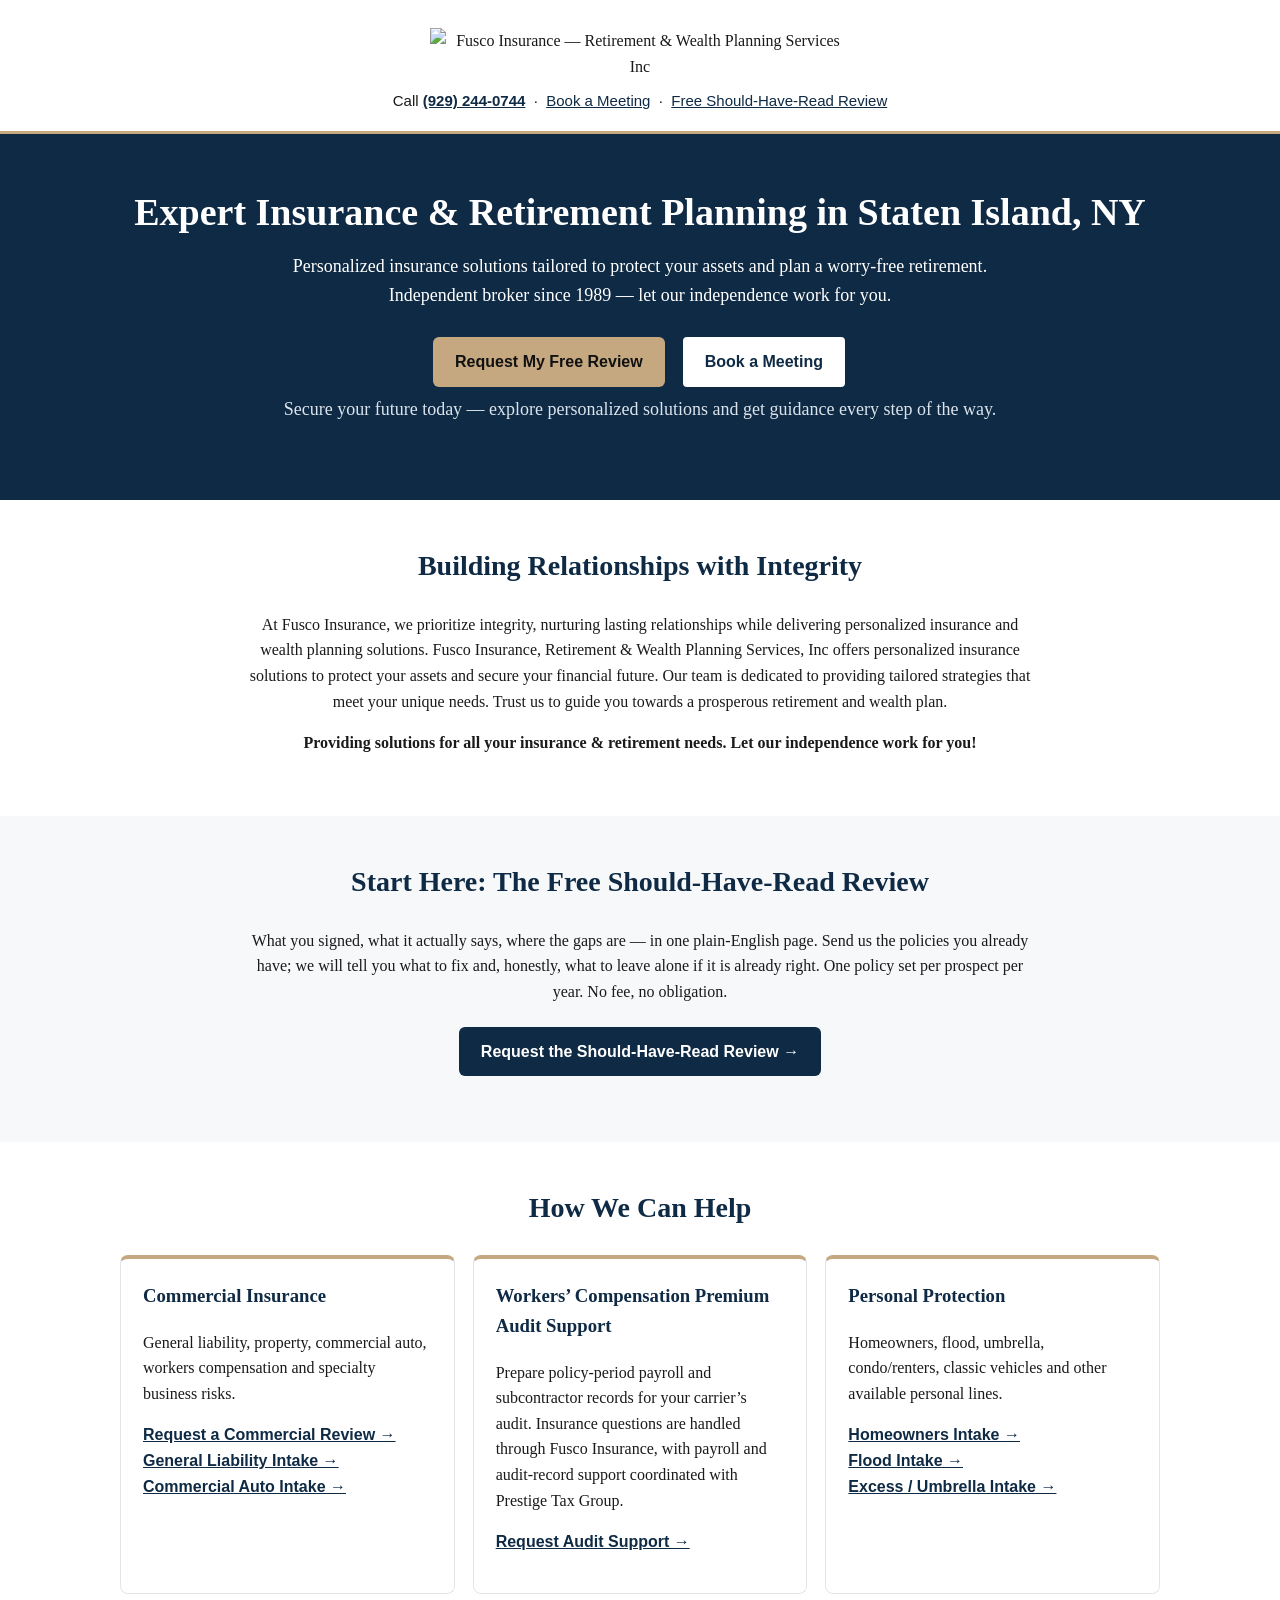
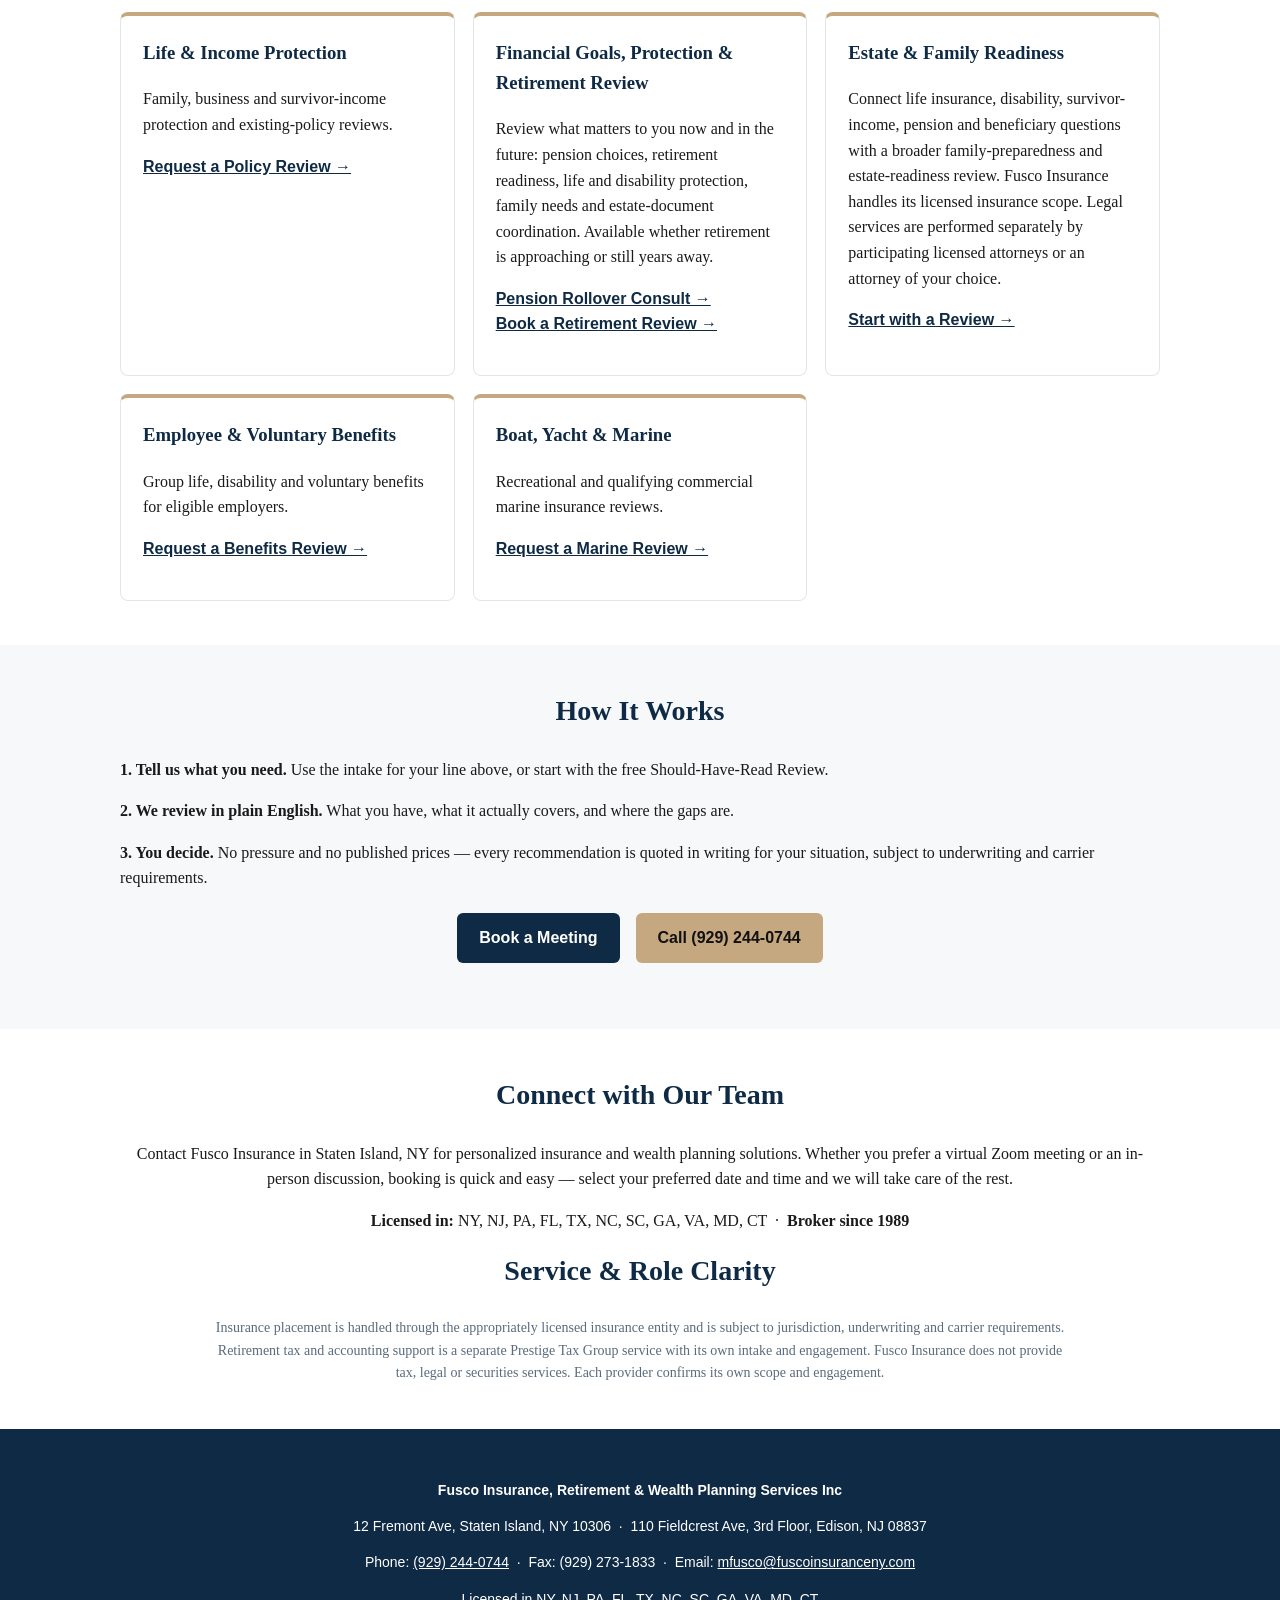
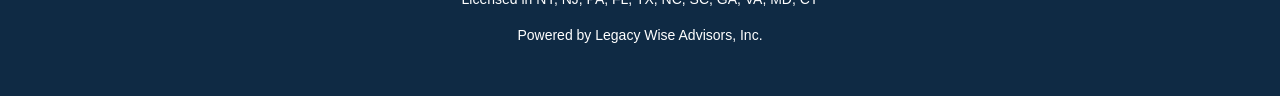
==== index.html @ 8e80df51 "Fusco Insurance homepage — Phase 1 staging build" ====
<!DOCTYPE html>
<html lang="en">
<head>
<meta charset="UTF-8">
<meta name="viewport" content="width=device-width, initial-scale=1.0">
<title>Fusco Insurance | Insurance &amp; Retirement Planning in Staten Island, NY — Since 1989</title>
<meta name="description" content="Fusco Insurance, Retirement &amp; Wealth Planning Services Inc — independent insurance broker since 1989 in Staten Island, NY. Commercial insurance, homeowners, flood, umbrella, commercial auto, life &amp; retirement reviews. Licensed in NY, NJ, PA, FL, TX, NC, SC, GA, VA, MD, CT. Call (929) 244-0744.">
<link rel="canonical" href="https://fuscoinsuranceny.com/">
<meta property="og:type" content="website">
<meta property="og:title" content="Fusco Insurance | Insurance &amp; Retirement Planning — Staten Island, NY">
<meta property="og:description" content="Independent broker since 1989. Commercial, personal, life and retirement protection — reviewed in plain English. Let our independence work for you.">
<meta property="og:url" content="https://fuscoinsuranceny.com/">
<meta property="og:image" content="https://fuscoinsuranceny.com/assets/fusco-insurance-logo.jpg">
<meta name="twitter:card" content="summary_large_image">
<link rel="icon" href="assets/fusco-insurance-logo.jpg">
<link rel="stylesheet" href="styles.css">
<script type="application/ld+json">
{"@context":"https://schema.org","@type":"InsuranceAgency","name":"Fusco Insurance, Retirement & Wealth Planning Services Inc","url":"https://fuscoinsuranceny.com/","logo":"https://fuscoinsuranceny.com/assets/fusco-insurance-logo.jpg","telephone":"+1-929-244-0744","faxNumber":"+1-929-273-1833","email":"mfusco@fuscoinsuranceny.com","foundingDate":"1989","address":[{"@type":"PostalAddress","streetAddress":"12 Fremont Ave","addressLocality":"Staten Island","addressRegion":"NY","postalCode":"10306","addressCountry":"US"},{"@type":"PostalAddress","streetAddress":"110 Fieldcrest Ave, 3rd Floor","addressLocality":"Edison","addressRegion":"NJ","postalCode":"08837","addressCountry":"US"}],"areaServed":["NY","NJ","PA","FL","TX","NC","SC","GA","VA","MD","CT"]}
</script>
</head>
<body>
<header class="site">
  <img src="assets/fusco-insurance-logo.jpg" alt="Fusco Insurance — Retirement &amp; Wealth Planning Services Inc">
  <div class="header-contact">Call <a href="tel:+19292440744"><strong>(929) 244-0744</strong></a> &nbsp;·&nbsp; <a href="https://scheduler.zoom.us/legacywiseadvisors">Book a Meeting</a> &nbsp;·&nbsp; <a href="https://tally.so/r/Z9oqyv">Free Should-Have-Read Review</a></div>
</header>

<div class="hero">
  <h1>Expert Insurance &amp; Retirement Planning in Staten Island, NY</h1>
  <p>Personalized insurance solutions tailored to protect your assets and plan a worry-free retirement. Independent broker since 1989 — let our independence work for you.</p>
  <a class="btn gold" href="https://tally.so/r/Z9oqyv">Request My Free Review</a>
  <a class="btn light" href="https://scheduler.zoom.us/legacywiseadvisors">Book a Meeting</a>
  <p class="small" style="color:#dbe4ec">Secure your future today — explore personalized solutions and get guidance every step of the way.</p>
</div>

<section>
  <div class="wrap">
    <h2>Building Relationships with Integrity</h2>
    <p class="center" style="max-width:800px;margin:0 auto">At Fusco Insurance, we prioritize integrity, nurturing lasting relationships while delivering personalized insurance and wealth planning solutions. Fusco Insurance, Retirement &amp; Wealth Planning Services, Inc offers personalized insurance solutions to protect your assets and secure your financial future. Our team is dedicated to providing tailored strategies that meet your unique needs. Trust us to guide you towards a prosperous retirement and wealth plan.</p>
    <p class="center"><strong>Providing solutions for all your insurance &amp; retirement needs. Let our independence work for you!</strong></p>
  </div>
</section>

<section class="alt">
  <div class="wrap">
    <h2>Start Here: The Free Should-Have-Read Review</h2>
    <p class="center" style="max-width:800px;margin:0 auto">What you signed, what it actually says, where the gaps are — in one plain-English page. Send us the policies you already have; we will tell you what to fix and, honestly, what to leave alone if it is already right. One policy set per prospect per year. No fee, no obligation.</p>
    <p class="center"><a class="btn" href="https://tally.so/r/Z9oqyv">Request the Should-Have-Read Review →</a></p>
  </div>
</section>

<section>
  <div class="wrap">
    <h2>How We Can Help</h2>
    <div class="grid">
      <div class="card"><h3>Commercial Insurance</h3><p>General liability, property, commercial auto, workers compensation and specialty business risks.</p><p><a href="https://tally.so/r/ArK6dB">Request a Commercial Review →</a><br><a href="https://tally.so/r/J1dyGK">General Liability Intake →</a><br><a href="https://tally.so/r/pedgNq">Commercial Auto Intake →</a></p></div>
      <div class="card"><h3>Workers’ Compensation Premium Audit Support</h3><p>Prepare policy-period payroll and subcontractor records for your carrier’s audit. Insurance questions are handled through Fusco Insurance, with payroll and audit-record support coordinated with Prestige Tax Group.</p><p><a href="https://tally.so/r/ArK6dB">Request Audit Support →</a></p></div>
      <div class="card"><h3>Personal Protection</h3><p>Homeowners, flood, umbrella, condo/renters, classic vehicles and other available personal lines.</p><p><a href="https://tally.so/r/1Wkjyp">Homeowners Intake →</a><br><a href="https://tally.so/r/DqKLER">Flood Intake →</a><br><a href="https://tally.so/r/7XbQOP">Excess / Umbrella Intake →</a></p></div>
      <div class="card"><h3>Life &amp; Income Protection</h3><p>Family, business and survivor-income protection and existing-policy reviews.</p><p><a href="https://tally.so/r/Z9oqyv">Request a Policy Review →</a></p></div>
      <div class="card"><h3>Financial Goals, Protection &amp; Retirement Review</h3><p>Review what matters to you now and in the future: pension choices, retirement readiness, life and disability protection, family needs and estate-document coordination. Available whether retirement is approaching or still years away.</p><p><a href="https://tally.so/r/QoMGNp">Pension Rollover Consult →</a><br><a href="https://scheduler.zoom.us/legacywiseadvisors">Book a Retirement Review →</a></p></div>
      <div class="card"><h3>Estate &amp; Family Readiness</h3><p>Connect life insurance, disability, survivor-income, pension and beneficiary questions with a broader family-preparedness and estate-readiness review. Fusco Insurance handles its licensed insurance scope. Legal services are performed separately by participating licensed attorneys or an attorney of your choice.</p><p><a href="https://tally.so/r/Z9oqyv">Start with a Review →</a></p></div>
      <div class="card"><h3>Employee &amp; Voluntary Benefits</h3><p>Group life, disability and voluntary benefits for eligible employers.</p><p><a href="https://tally.so/r/ArK6dB">Request a Benefits Review →</a></p></div>
      <div class="card"><h3>Boat, Yacht &amp; Marine</h3><p>Recreational and qualifying commercial marine insurance reviews.</p><p><a href="https://tally.so/r/Z9oqyv">Request a Marine Review →</a></p></div>
    </div>
  </div>
</section>

<section class="alt">
  <div class="wrap">
    <h2>How It Works</h2>
    <p><strong>1. Tell us what you need.</strong> Use the intake for your line above, or start with the free Should-Have-Read Review.</p>
    <p><strong>2. We review in plain English.</strong> What you have, what it actually covers, and where the gaps are.</p>
    <p><strong>3. You decide.</strong> No pressure and no published prices — every recommendation is quoted in writing for your situation, subject to underwriting and carrier requirements.</p>
    <p class="center"><a class="btn" href="https://scheduler.zoom.us/legacywiseadvisors">Book a Meeting</a> <a class="btn gold" href="tel:+19292440744">Call (929) 244-0744</a></p>
  </div>
</section>

<section>
  <div class="wrap">
    <h2>Connect with Our Team</h2>
    <p class="center">Contact Fusco Insurance in Staten Island, NY for personalized insurance and wealth planning solutions. Whether you prefer a virtual Zoom meeting or an in-person discussion, booking is quick and easy — select your preferred date and time and we will take care of the rest.</p>
    <p class="center"><strong>Licensed in:</strong> NY, NJ, PA, FL, TX, NC, SC, GA, VA, MD, CT &nbsp;·&nbsp; <strong>Broker since 1989</strong></p>
    <h2>Service &amp; Role Clarity</h2>
    <p class="small center" style="max-width:850px;margin:0 auto">Insurance placement is handled through the appropriately licensed insurance entity and is subject to jurisdiction, underwriting and carrier requirements. Retirement tax and accounting support is a separate Prestige Tax Group service with its own intake and engagement. Fusco Insurance does not provide tax, legal or securities services. Each provider confirms its own scope and engagement.</p>
  </div>
</section>

<footer>
  <p><strong>Fusco Insurance, Retirement &amp; Wealth Planning Services Inc</strong></p>
  <p>12 Fremont Ave, Staten Island, NY 10306 &nbsp;·&nbsp; 110 Fieldcrest Ave, 3rd Floor, Edison, NJ 08837</p>
  <p>Phone: <a href="tel:+19292440744">(929) 244-0744</a> &nbsp;·&nbsp; Fax: (929) 273-1833 &nbsp;·&nbsp; Email: <a href="mailto:mfusco@fuscoinsuranceny.com">mfusco@fuscoinsuranceny.com</a></p>
  <p>Licensed in NY, NJ, PA, FL, TX, NC, SC, GA, VA, MD, CT</p>
  <p>Powered by Legacy Wise Advisors, Inc.</p>
</footer>
</body>
</html>
---- styles.css ----
:root{--navy:#0f2a44;--gold:#c5a880;--ink:#1a1a1a;--muted:#5a6b7d;--bg:#f7f8f9;--card:#fff}
*{box-sizing:border-box}body{margin:0;font-family:Georgia,'Times New Roman',serif;color:var(--ink);line-height:1.6;background:#fff}
a{color:var(--navy)} .wrap{max-width:1080px;margin:0 auto;padding:0 20px}
header.site{text-align:center;padding:28px 20px 18px;border-bottom:3px solid var(--gold)}
header.site img{max-width:420px;width:90%;height:auto}
.header-contact{margin-top:10px;font-family:Arial,sans-serif;font-size:15px}
.btn{display:inline-block;background:var(--navy);color:#fff!important;padding:12px 22px;border-radius:6px;text-decoration:none;font-family:Arial,sans-serif;font-weight:bold;margin:6px}
.btn.gold{background:var(--gold);color:#111!important}
.btn.light{background:#fff;color:var(--navy)!important;border:2px solid var(--navy)}
.hero{background:var(--navy);color:#fff;text-align:center;padding:56px 20px}
.hero h1{font-size:38px;line-height:1.2;margin:0 0 16px}
.hero p{max-width:760px;margin:0 auto 20px;font-size:18px}
section{padding:44px 0} section.alt{background:var(--bg)}
h2{color:var(--navy);font-size:28px;text-align:center;margin-top:0}
.grid{display:grid;grid-template-columns:repeat(auto-fit,minmax(300px,1fr));gap:18px;margin-top:24px}
.card{background:var(--card);border:1px solid #e2e6ea;border-top:4px solid var(--gold);border-radius:8px;padding:22px}
.card h3{color:var(--navy);margin-top:0}
.card a{font-family:Arial,sans-serif;font-weight:bold}
.center{text-align:center}.small{font-size:14px;color:var(--muted)}
footer{background:var(--navy);color:#fff;padding:36px 20px;text-align:center;font-family:Arial,sans-serif;font-size:14px}
footer a{color:#fff}
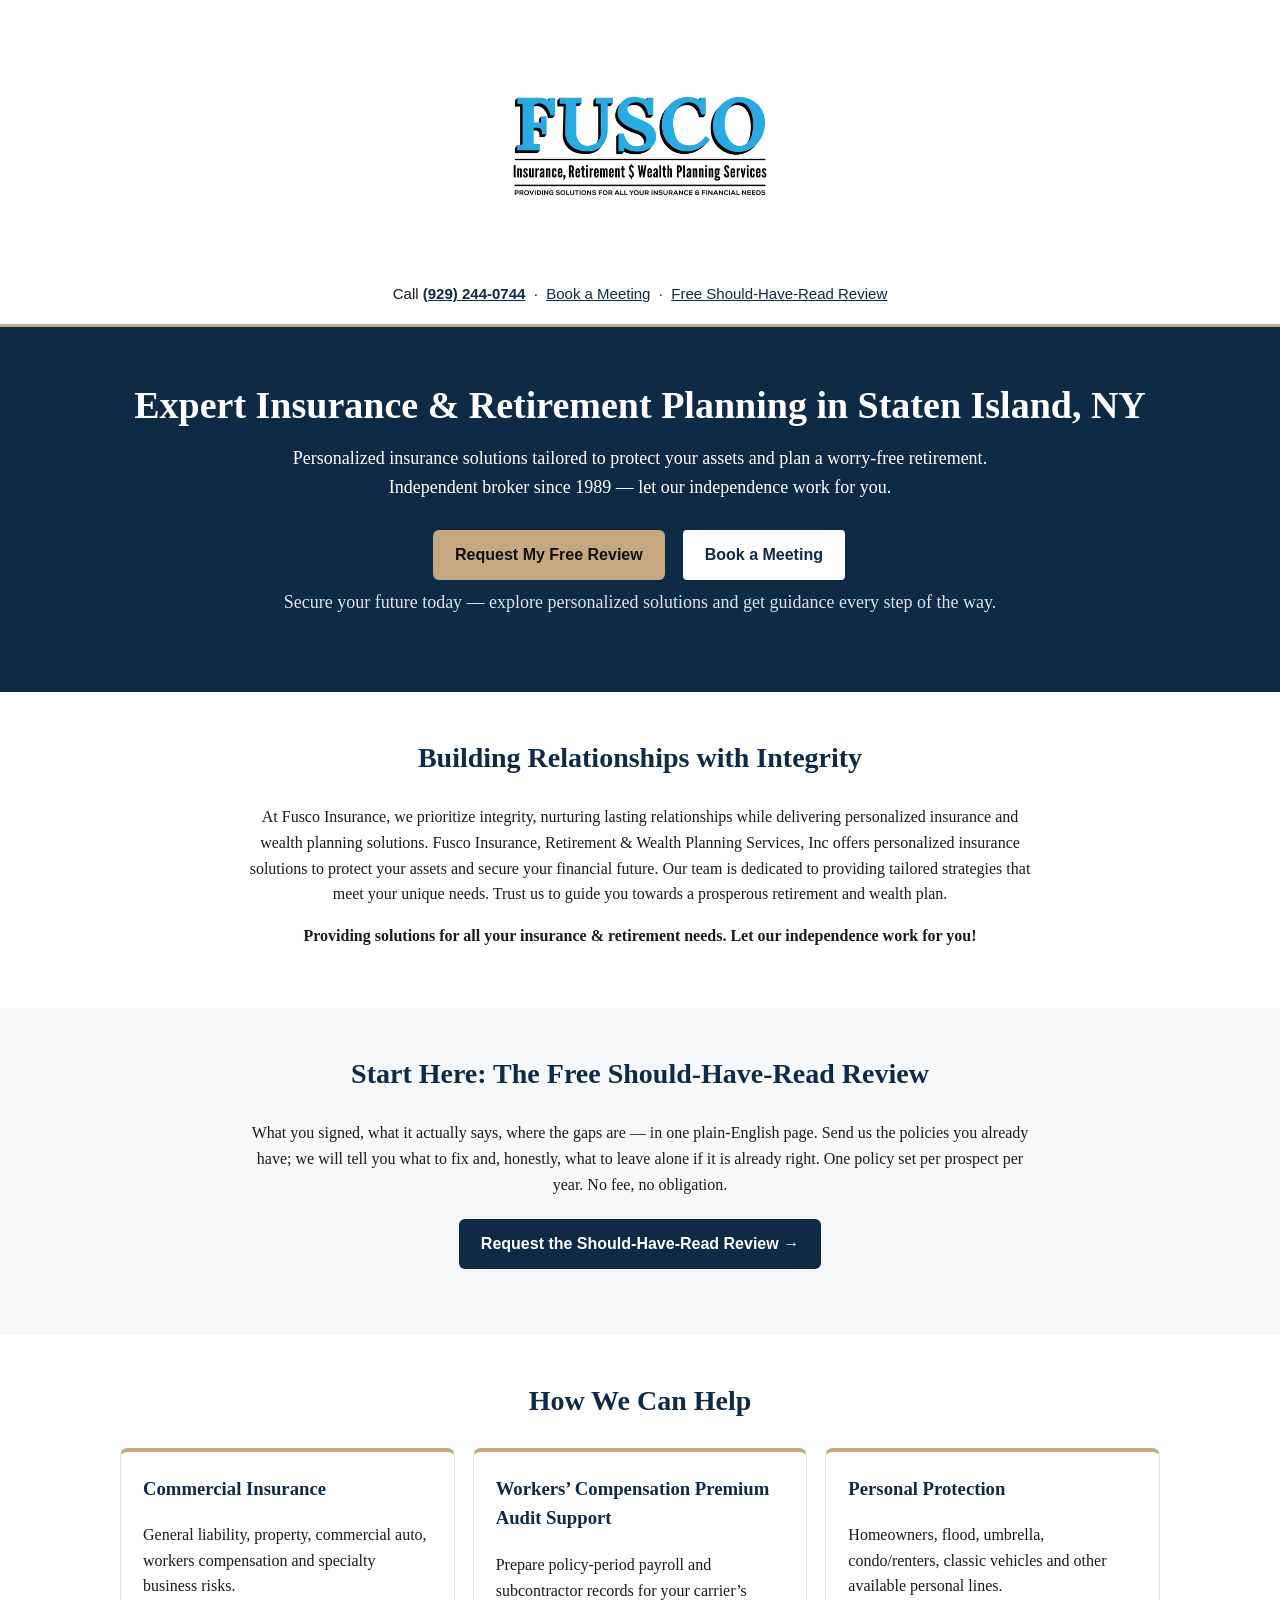
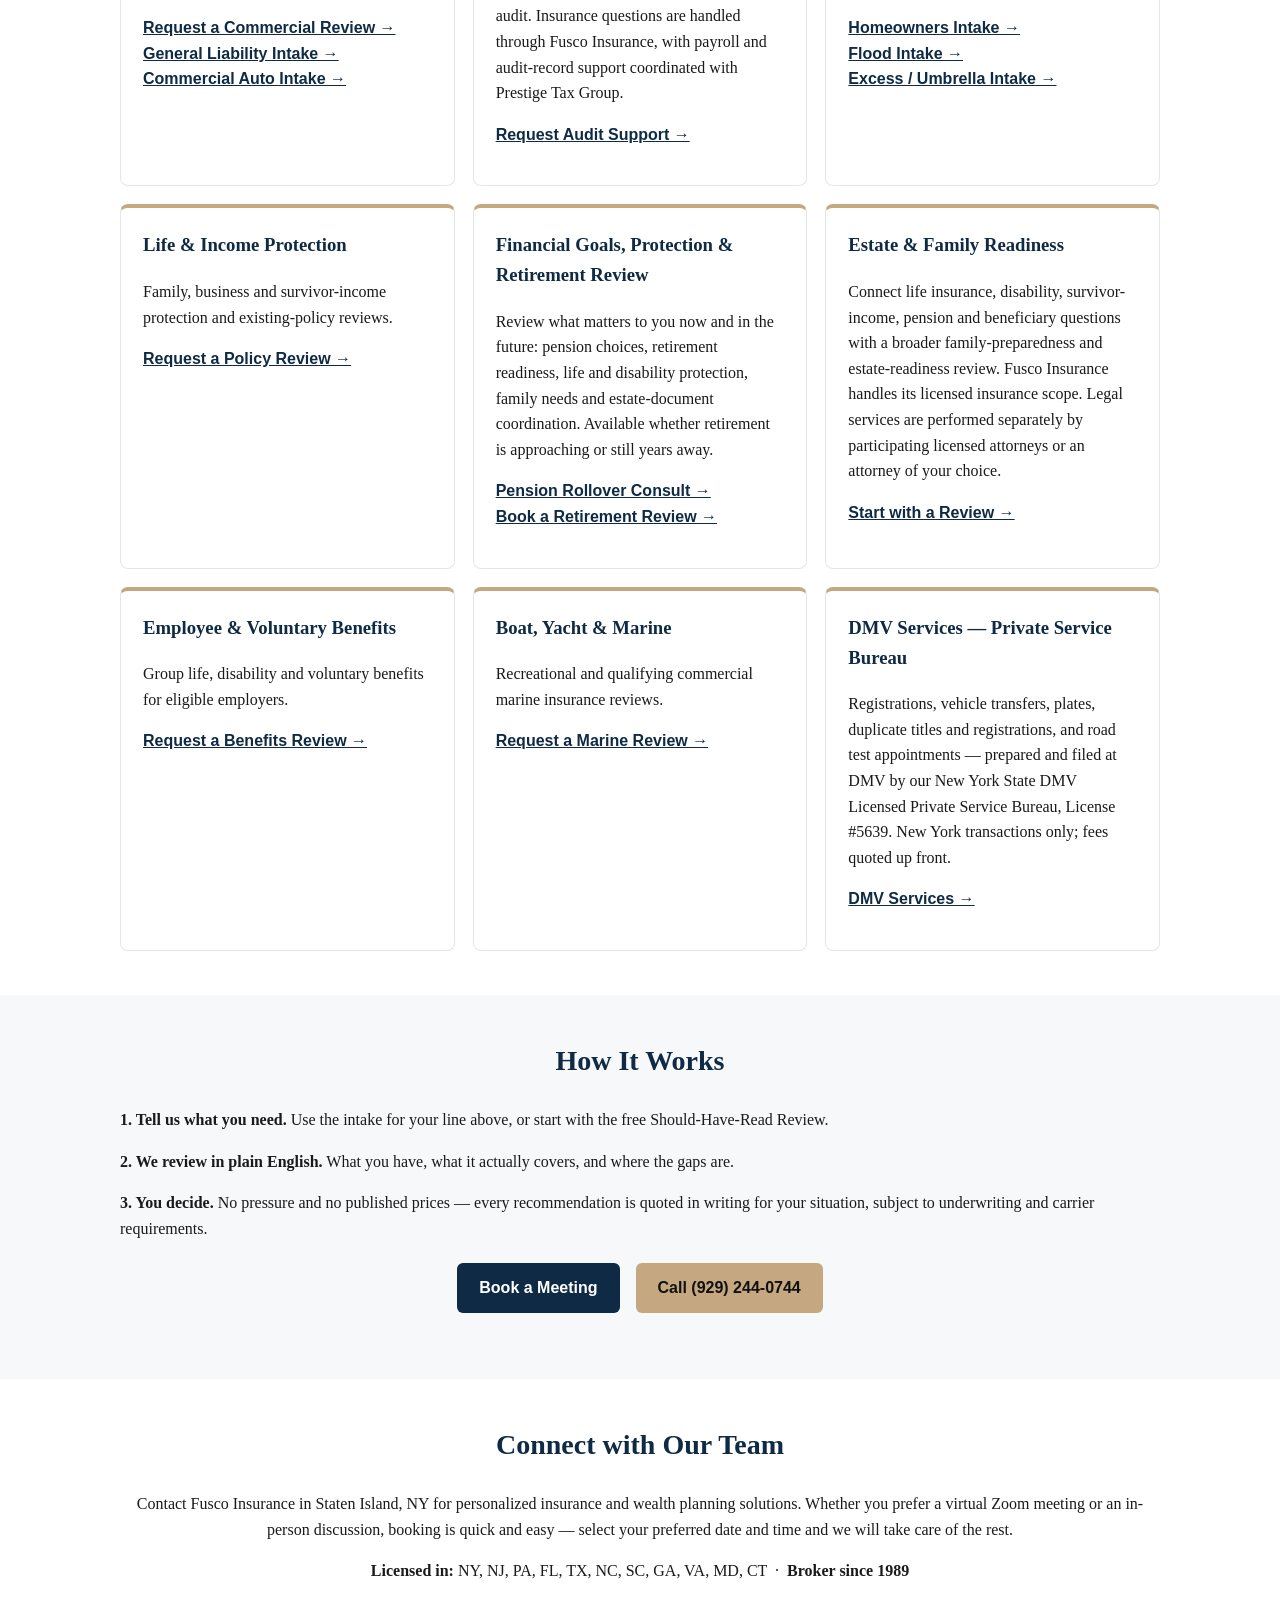
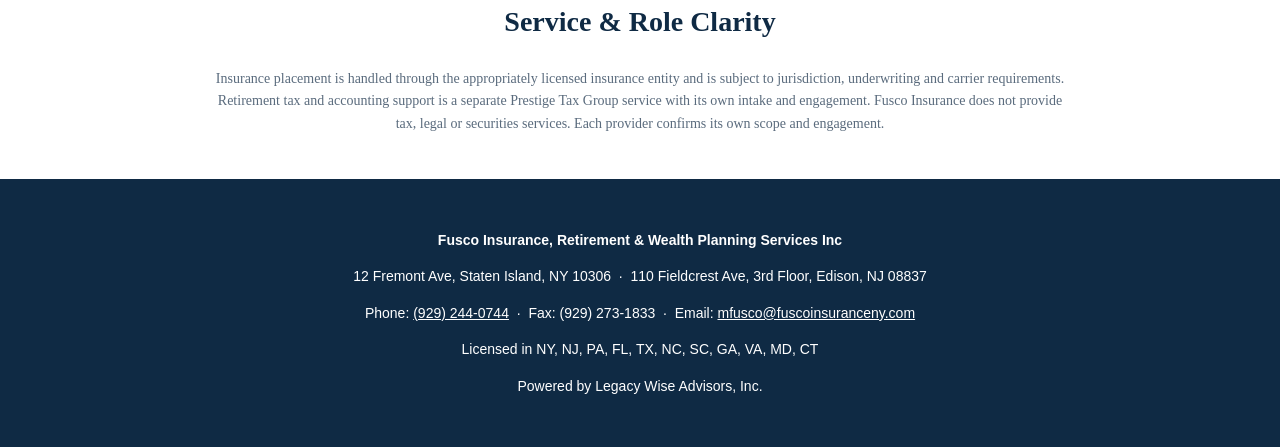
==== commit a35d9ac3: "Add DMV Services (Private Service Bureau) page, homepage card, sitemap" ====
--- a/index.html
+++ b/index.html
@@ -60,6 +60,7 @@
       <div class="card"><h3>Estate &amp; Family Readiness</h3><p>Connect life insurance, disability, survivor-income, pension and beneficiary questions with a broader family-preparedness and estate-readiness review. Fusco Insurance handles its licensed insurance scope. Legal services are performed separately by participating licensed attorneys or an attorney of your choice.</p><p><a href="https://tally.so/r/Z9oqyv">Start with a Review →</a></p></div>
       <div class="card"><h3>Employee &amp; Voluntary Benefits</h3><p>Group life, disability and voluntary benefits for eligible employers.</p><p><a href="https://tally.so/r/ArK6dB">Request a Benefits Review →</a></p></div>
       <div class="card"><h3>Boat, Yacht &amp; Marine</h3><p>Recreational and qualifying commercial marine insurance reviews.</p><p><a href="https://tally.so/r/Z9oqyv">Request a Marine Review →</a></p></div>
+      <div class="card"><h3>DMV Services — Private Service Bureau</h3><p>Registrations, vehicle transfers, plates, duplicate titles and registrations, and road test appointments — prepared and filed at DMV by our New York State DMV Licensed Private Service Bureau, License #5639. New York transactions only; fees quoted up front.</p><p><a href="dmv-services.html">DMV Services →</a></p></div>
     </div>
   </div>
 </section>
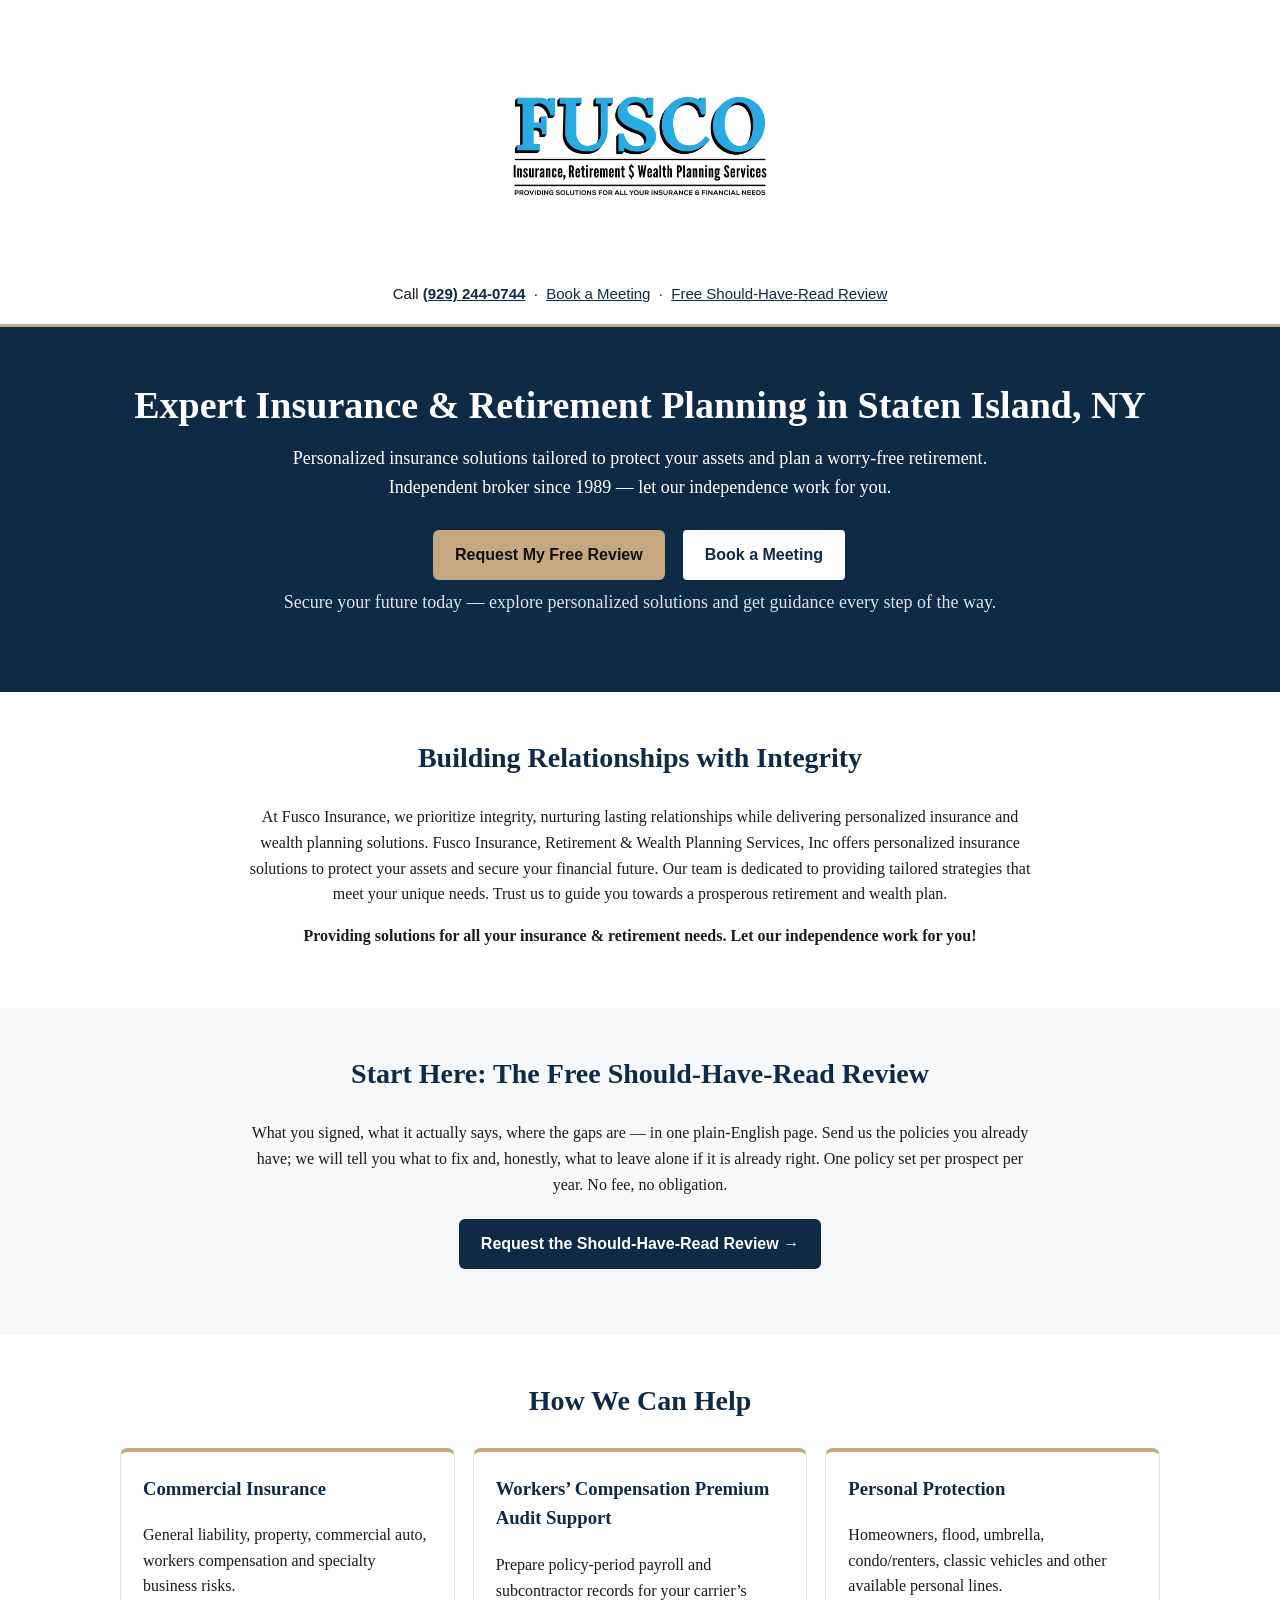
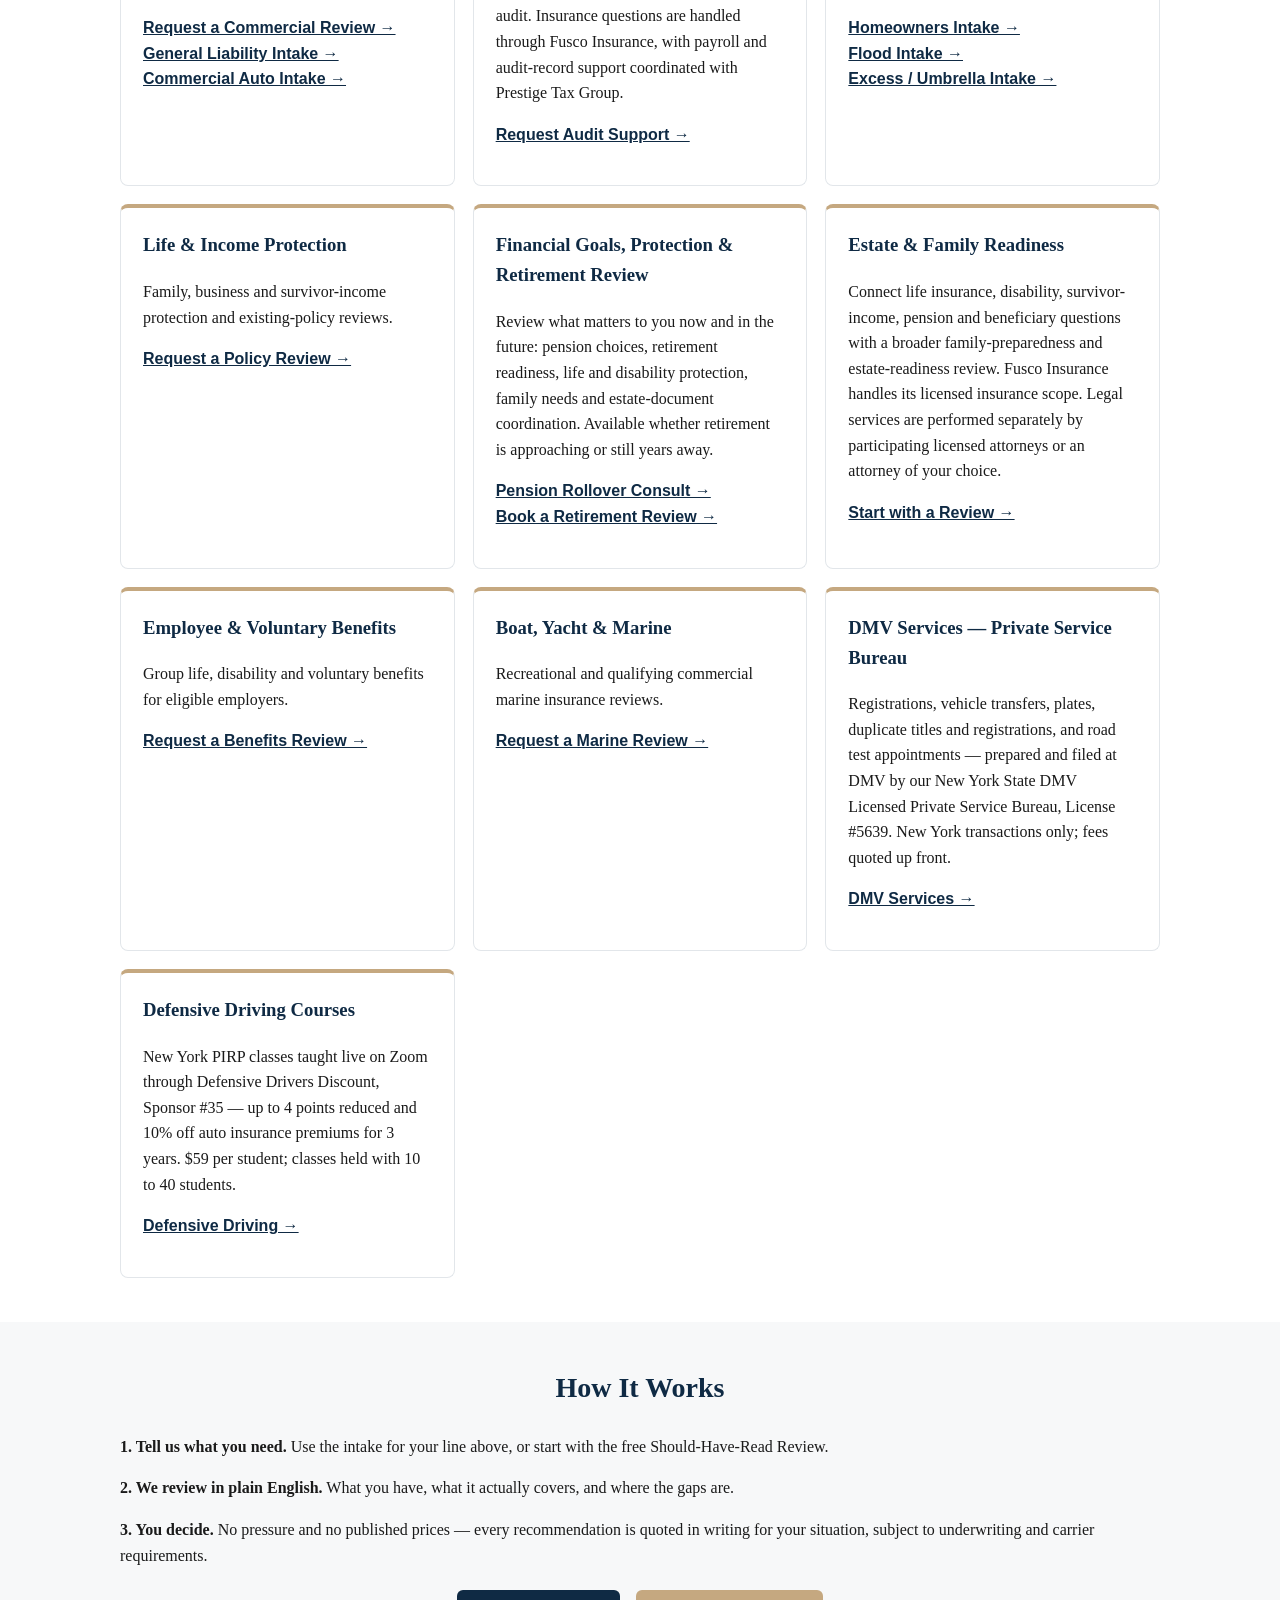
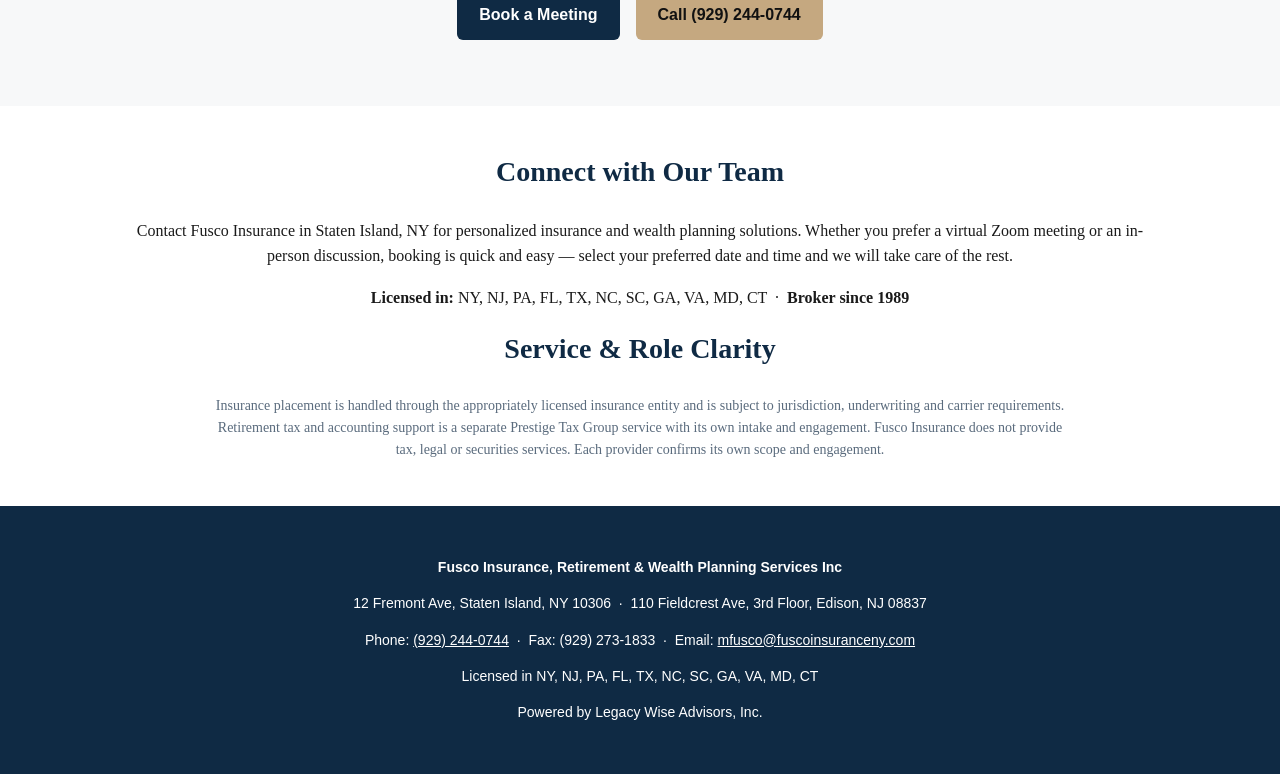
==== commit abce8b1f: "Add Defensive Driving Courses card to homepage after DMV Services card" ====
--- a/index.html
+++ b/index.html
@@ -60,7 +60,7 @@
       <div class="card"><h3>Estate &amp; Family Readiness</h3><p>Connect life insurance, disability, survivor-income, pension and beneficiary questions with a broader family-preparedness and estate-readiness review. Fusco Insurance handles its licensed insurance scope. Legal services are performed separately by participating licensed attorneys or an attorney of your choice.</p><p><a href="https://tally.so/r/Z9oqyv">Start with a Review →</a></p></div>
       <div class="card"><h3>Employee &amp; Voluntary Benefits</h3><p>Group life, disability and voluntary benefits for eligible employers.</p><p><a href="https://tally.so/r/ArK6dB">Request a Benefits Review →</a></p></div>
       <div class="card"><h3>Boat, Yacht &amp; Marine</h3><p>Recreational and qualifying commercial marine insurance reviews.</p><p><a href="https://tally.so/r/Z9oqyv">Request a Marine Review →</a></p></div>
-      <div class="card"><h3>DMV Services — Private Service Bureau</h3><p>Registrations, vehicle transfers, plates, duplicate titles and registrations, and road test appointments — prepared and filed at DMV by our New York State DMV Licensed Private Service Bureau, License #5639. New York transactions only; fees quoted up front.</p><p><a href="dmv-services.html">DMV Services →</a></p></div>
+      <div class="card"><h3>DMV Services — Private Service Bureau</h3><p>Registrations, vehicle transfers, plates, duplicate titles and registrations, and road test appointments — prepared and filed at DMV by our New York State DMV Licensed Private Service Bureau, License #5639. New York transactions only; fees quoted up front.</p><p><a href="dmv-services.html">DMV Services →</a></p></div><div class="card"><h3>Defensive Driving Courses</h3><p>New York PIRP classes taught live on Zoom through Defensive Drivers Discount, Sponsor #35 — up to 4 points reduced and 10% off auto insurance premiums for 3 years. $59 per student; classes held with 10 to 40 students.</p><p><a href="defensive-driving.html">Defensive Driving →</a></p></div>
     </div>
   </div>
 </section>
